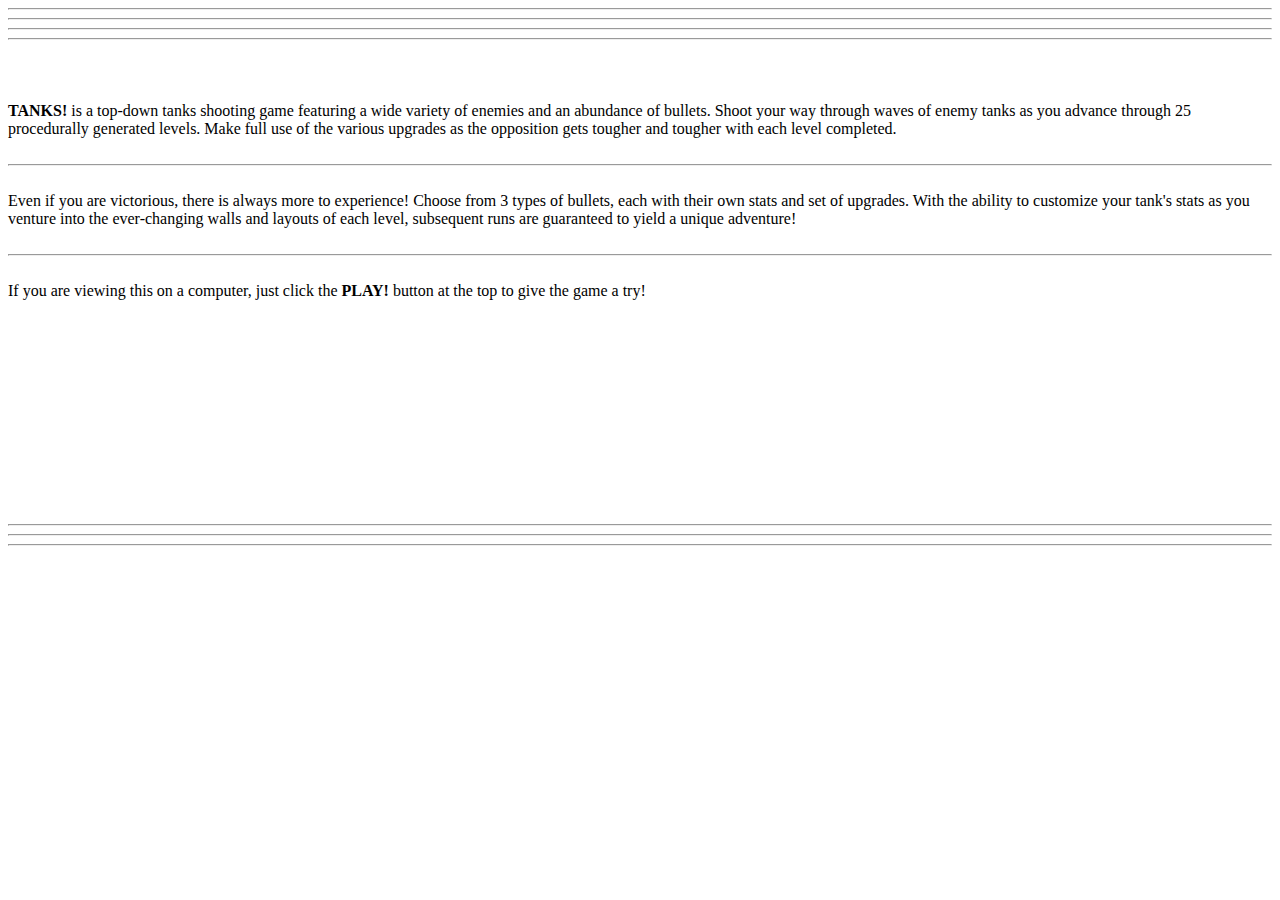
==== index.html @ 1176ae73 "Add files via upload" ====
<!DOCTYPE html>
<html lang="en">
<head>
    <meta charset="utf-8" />
    <meta name="viewport" content="width=device-width, initial-scale=1">
 	<title>TANKS! Site</title>
    <link rel= "stylesheet" type="text/css" href="styles/container.css">
    <link rel= "stylesheet" type="text/css" href="styles/navbar.css">
    <link rel= "stylesheet" type="text/css" href="styles/base-style.css">
    <link rel= "stylesheet" type="text/css" href="styles/index.css">

    <script src="src/index.js" type="module"></script>
    <script src="src/navbar.js" type="module"></script>

</head>

<body>
    <!-- <div class="navbar">
        <a href="#home" class="active">Home</a>
        <a href="#news">News</a>
        <a href="#contact">Contact</a>
        <a href="#about">About</a>
        <a href="javascript:void(0);" class="icon" onclick="myFunction()">
            <i class="fa fa-bars"></i>
        </a>
    </div> -->

    <div class="navbar">
        <hr class="white">
        <hr class="gray">
        <div class ="navbarItems">
            <a href="./index.html" id = "about" class="active"></a>
            <a href="./help.html" id = "help"></a>
            <a href="./play.html" id = "play"></a>
            <a href="./info.html" id = "info"></a>
            <!-- <a href="./game.html" id ="tanks"></a> -->
            <!-- <a href="./faq.html" id = "faq"></a> -->
            <a href="./credits.html" id = "credits"></a>
        </div>
        <hr class="gray">
        <hr class="white">
    </div>

    <br><br>

    
    <div class="container about">
        <div class="container-top about">
            <div class = "border-nw corner"></div>
            <div class = "border-n-left top-bot"></div>
            <div class = "border-n-center title"></div>
            <div class = "border-n-right top-bot"></div>
            <div class = "border-ne corner"></div>
        </div>
        <div class = "border-e side"></div>
        <div class="container-mid">
            <div class = "gray-nw g-corner"></div>
            <div class = "gray-n g-side"></div>
            <div class = "gray-ne g-corner"></div>
            <div class = "gray-e g-side"></div>
            <div class="content about">
                <br>
                <span>
                    <strong>TANKS!</strong> is a top-down tanks shooting game featuring a wide variety of <enemy-font>enemies</enemy-font> and an abundance of bullets. Shoot your way through waves of <enemy-font>enemy</enemy-font> tanks as you advance through 25 procedurally generated levels. Make full use of the various upgrades as the <enemy-font>opposition</enemy-font> gets tougher and tougher with each level completed.
                <span>
                <br><br><hr><br>
                <span>
                    Even if you are <interest-font>victorious</interest-font>, there is always more to experience! Choose from 3 types of bullets, each with their own stats and set of upgrades. With the ability to <interest-font>customize</interest-font> your tank's stats as you venture into the ever-changing walls and layouts of each level, subsequent runs are guaranteed to yield a <interest-font>unique</interest-font> adventure!
                </span>
                <br><br><hr><br>
                <span>
                    If you are viewing this on a computer, just click the <strong>PLAY!</strong> button at the top to give the game a try!
                </span>
                <br><br>
            </div>
            <div class = "gray-w g-side"></div>
            <div class = "gray-se g-corner"></div>
            <div class = "gray-s g-side"></div>
            <div class = "gray-sw g-corner"></div>
        </div>
        <div class = "border-w side"></div>
        <div class="container-bottom">
            <div class = "border-se corner"></div>
            <div class = "border-s top-bot"></div>
            <div class = "border-sw corner"></div>
        </div>
    </div>

    <br><br><br><br>


    <div class="container media">
        <div class="container-top media">
            <div class = "border-nw corner"></div>
            <div class = "border-n-left top-bot"></div>
            <div class = "border-n-center title"></div>
            <div class = "border-n-right top-bot"></div>
            <div class = "border-ne corner"></div>
        </div>
        <div class = "border-e side"></div>
        <div class="container-mid">
            <div class = "gray-nw g-corner"></div>
            <div class = "gray-n g-side"></div>
            <div class = "gray-ne g-corner"></div>
            <div class = "gray-e g-side"></div>
            <div class="content media">
                <br>
                <div class="screenshots">
                    <img src="../images/media/screenshot1.png" alt="" class="screenshot">
                    <img src="../images/media/screenshot2.png" alt="" class="screenshot">
                    <img src="../images/media/screenshot3.png" alt="" class="screenshot">
                    <img src="../images/media/screenshot4.png" alt="" class="screenshot">
                </div>
                <br>
            </div>
            <div class = "gray-w g-side"></div>
            <div class = "gray-se g-corner"></div>
            <div class = "gray-s g-side"></div>
            <div class = "gray-sw g-corner"></div>
        </div>
        <div class = "border-w side"></div>
        <div class="container-bottom">
            <div class = "border-se corner"></div>
            <div class = "border-s top-bot"></div>
            <div class = "border-sw corner"></div>
        </div>
    </div>

    <footer>
        <br><br><br><br>
        <hr class="white">
        <hr class="gray">
        <hr class="white">
        <br>
    </footer>

    <!-- <div class="container test">
        <div class="container-top test">
            <div class = "border-nw corner"></div>
            <div class = "border-n-left top-bot"></div>
            <div class = "border-n-center title"></div>
            <div class = "border-n-right top-bot"></div>
            <div class = "border-ne corner"></div>
        </div>
        <div class = "border-e side"></div>
        <div class="container-mid">
            <div class = "gray-nw g-corner"></div>
            <div class = "gray-n g-side"></div>
            <div class = "gray-ne g-corner"></div>
            <div class = "gray-e g-side"></div>
            <div class="content test">Lorem ipsum dolor sit amet consectetur adipisicing elit. Voluptas, quod nisi. Soluta quia deleniti nihil ut amet dolores officia, nostrum, qui dolore quisquam alias eveniet sequi dicta libero voluptas eius incidunt aperiam voluptatum! Mollitia corrupti velit accusantium ea blanditiis praesentium ex nostrum temporibus pariatur maxime voluptate magnam aspernatur, suscipit animi, odio, impedit reiciendis repudiandae est.</div>
            <div class = "gray-w g-side"></div>
            <div class = "gray-se g-corner"></div>
            <div class = "gray-s g-side"></div>
            <div class = "gray-sw g-corner"></div>
        </div>
        <div class = "border-w side"></div>
        <div class="container-bottom">
            <div class = "border-se corner"></div>
            <div class = "border-s top-bot"></div>
            <div class = "border-sw corner"></div>
        </div>
    </div> -->

    <!-- <div class = "content-container">
        <div class = "content">Lorem, ipsum dolor sit amet consectetur adipisicing elit. Beatae nostrum quis ullam in sit consequuntur quaerat. Quisquam, amet? Mollitia alias officiis nam ad. Aspernatur illo mollitia labore temporibus ex nostrum esse, voluptates magnam molestias enim maiores at illum quam incidunt facere, atque, debitis dicta magni numquam eius placeat explicabo molestiae. Neque praesentium ut hic vero quae sapiente laudantium dolorum a! Distinctio qui recusandae laborum, nam optio perferendis, inventore nostrum dolorem vel laboriosam illo. Blanditiis nisi provident voluptatem totam saepe quasi aperiam ad illum! Eveniet dolorum quia impedit magnam eaque exercitationem totam quidem nihil ad iure consequuntur aspernatur excepturi neque, perspiciatis maiores ea? Libero, alias quidem reiciendis impedit necessitatibus error nemo adipisci perspiciatis ipsum iure sequi deserunt, tempore distinctio veritatis incidunt possimus inventore repellat fugiat ullam temporibus eligendi! Laudantium, neque facilis quidem fugit repudiandae nulla ut obcaecati inventore? Culpa nisi nulla voluptatibus unde ex, non molestias necessitatibus excepturi, dolores soluta debitis odio praesentium voluptatum beatae eum quidem animi rem officia quos vel iure repudiandae consectetur! Culpa repellendus doloribus iusto beatae iure omnis dolorem porro nostrum quod, ea quisquam! Rerum, minima pariatur consectetur rem voluptates doloribus. Repellendus, voluptas harum omnis odit veniam adipisci voluptatibus, optio dignissimos labore ducimus in enim quasi dolor cum commodi. Quis tempore vero dolorem dolore, odio inventore rem repudiandae. Aliquam earum accusantium doloremque nobis aspernatur a voluptatibus sunt iste unde cumque dolor facere illum minus, facilis veritatis ipsum, velit sint deserunt suscipit, asperiores laborum consequuntur similique! Magni quae tempora, itaque doloribus necessitatibus possimus ad quas fuga id, eaque temporibus ut deserunt veniam ratione perferendis distinctio delectus a praesentium rem perspiciatis? Dignissimos officiis id deleniti mollitia magni voluptate accusamus soluta placeat deserunt minus corporis ullam in, eveniet unde nulla eligendi. Minima animi praesentium id rem quam amet sed quae, pariatur recusandae. Natus ipsam at provident vero, est explicabo repudiandae aperiam reprehenderit nihil optio cum dolores ab animi dignissimos hic id reiciendis harum et suscipit maiores, doloribus deleniti? Ab consectetur aliquid rem obcaecati aut est impedit! Assumenda officia error illum magni veritatis praesentium eius placeat sapiente! Eum, consectetur vel similique eaque, aut excepturi sequi doloribus perspiciatis rem est assumenda et consequuntur quisquam quos ab sit ipsa. Minus corporis necessitatibus ipsum, quibusdam itaque quas hic. Nam vel voluptas voluptatibus sed ad! Aut dignissimos numquam, mollitia eum officiis odit aspernatur sit voluptates debitis amet consequuntur distinctio, voluptatibus perspiciatis dolores, facere voluptatem quibusdam dolore ea aliquid! Quibusdam maxime laboriosam, nulla odit explicabo aspernatur in possimus consequuntur vero maiores! Voluptates aut a nesciunt quis deleniti ex reiciendis magnam possimus voluptas officiis ducimus, ipsum perferendis. Provident tenetur voluptates nemo velit iusto alias cum eveniet neque, at earum vel sunt minus illum repellat dolores libero laborum consequuntur quisquam ad? Tenetur corporis quibusdam, modi tempora explicabo cum aut quis nesciunt doloribus ut.</div>
        <div class = "border-nw corner"></div>
        <br>
        <div class = "border-n top-bot"></div>
        <br>
        <div class = "border-ne corner"></div>
        <br>
        <div class = "border-e side"></div>
        <br>
        <div class = "border-se corner"></div>
        <br>
        <div class = "border-s top-bot"></div>
        <br>
        <div class = "border-sw corner"></div>
        <br>
        <div class = "border-w side"></div>

        <img src="images/borders/test.png" alt="" class ="border-top">
        <img src="images/.png" alt="" id ="border-left">
        <img src="images/.png" alt="" id ="border-right">
        <img src="images/.png" alt="" id ="border-top">
        <img src="images/.png" alt="" id ="border-bottom">
    </div> -->
</body>
</html>
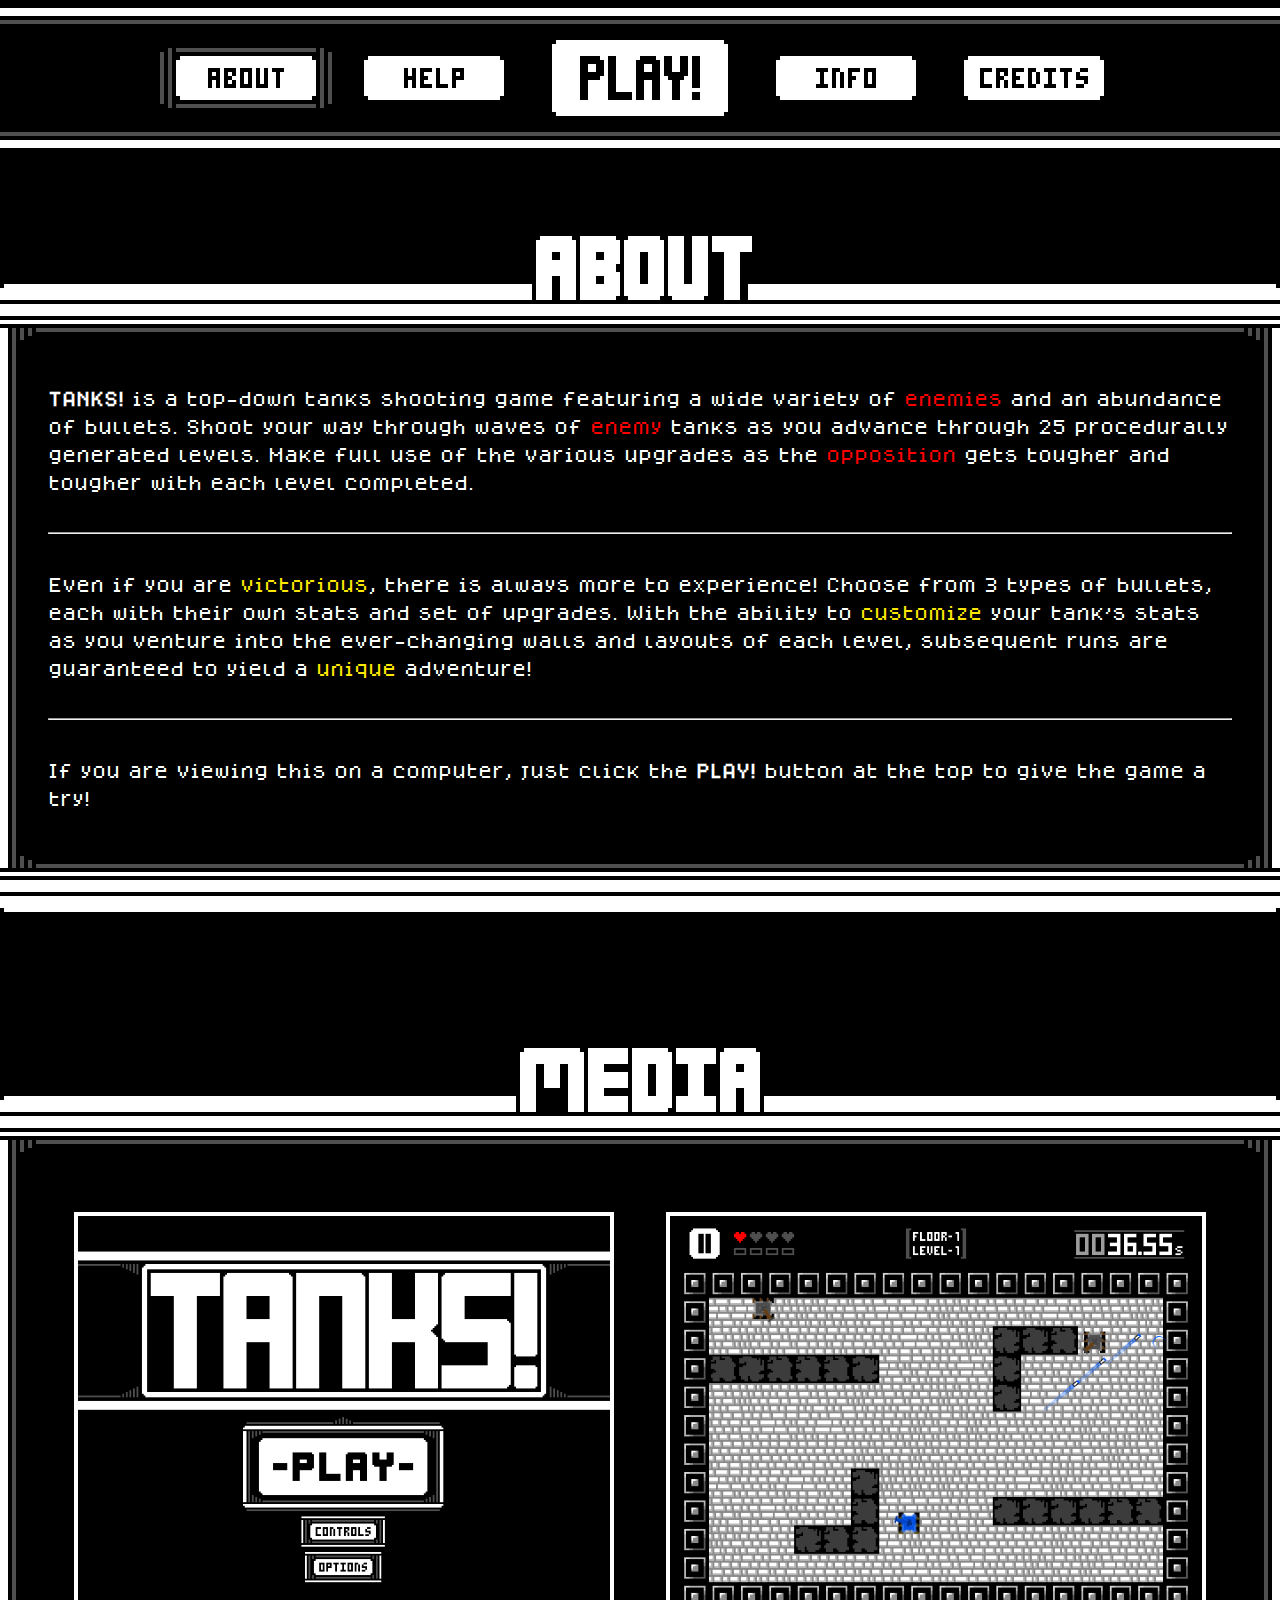
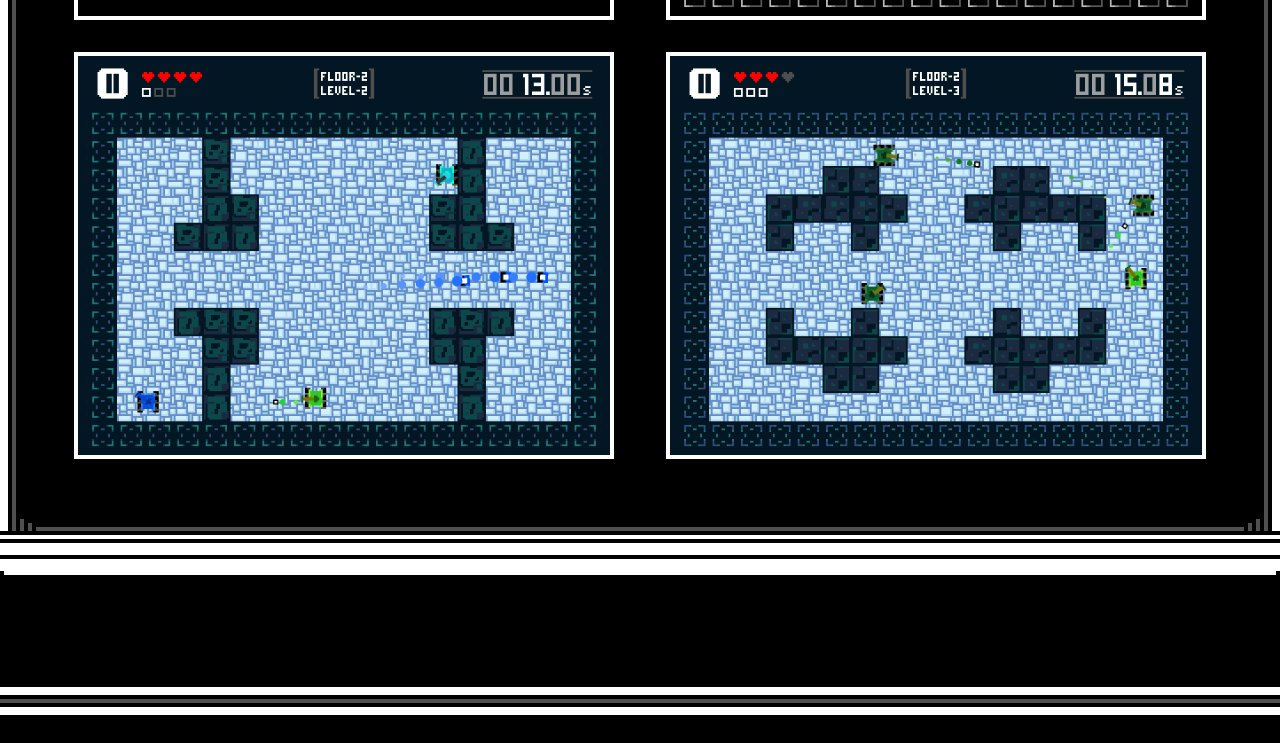
==== commit f1394797: "Add files via upload" ====
--- a/index.html
+++ b/index.html
@@ -106,10 +106,10 @@
             <div class="content media">
                 <br>
                 <div class="screenshots">
-                    <img src="../images/media/screenshot1.png" alt="" class="screenshot">
-                    <img src="../images/media/screenshot2.png" alt="" class="screenshot">
-                    <img src="../images/media/screenshot3.png" alt="" class="screenshot">
-                    <img src="../images/media/screenshot4.png" alt="" class="screenshot">
+                    <img src="images/media/screenshot1.png" alt="" class="screenshot">
+                    <img src="images/media/screenshot2.png" alt="" class="screenshot">
+                    <img src="images/media/screenshot3.png" alt="" class="screenshot">
+                    <img src="images/media/screenshot4.png" alt="" class="screenshot">
                 </div>
                 <br>
             </div>
--- a/styles/container.css
+++ b/styles/container.css
@@ -0,0 +1,157 @@
+.container{
+    /* width: 1200px; */
+    width: 1280px;
+    margin: 0 auto;
+    margin-top: 32px;
+    position: relative;
+    
+    /* border: 1px white dotted; */
+}
+.container-mid{
+    padding: 0.1px;
+}
+.content{
+    /* display: inline-block; */
+    position: relative;
+    /* made obsolete by the margin-top in the .container style  */
+    /* margin-top: 88px;                    */
+    margin-bottom: 72px;
+    margin-right: 48px;
+    margin-left: 48px;
+
+    /* border: 1px white solid; */
+}
+
+.g-corner{
+    background-image: url(../images/borders/gray-corner.png);
+    height: 16px;
+    width: 24px;
+}.g-side{
+    background-image: url(../images/borders/gray-flat.png);
+    height: 4px;
+    width: 4px;
+}
+
+.gray-nw{
+    position: absolute;
+    top: 44px;
+    left: 12px;
+}.gray-n{
+    position: absolute;
+    top: 44px;
+    left: 36px;
+
+    width: calc(100% - 72px);
+}.gray-ne{
+    transform: scaleX(-1);
+    position: absolute;
+    top: 44px;
+    right: 12px;
+}.gray-e{
+    position: absolute;
+    top: 60px;
+    right: 12px;
+
+    height: calc(100% - 120px);
+}.gray-se{
+    transform: scale(-1, -1);
+    position: absolute;
+    bottom: 44px;
+    right: 12px;
+}.gray-s{
+    transform: scaleY(-1);
+    position: absolute;
+    bottom: 44px;
+    left: 36px;
+
+    width:  calc(100% - 72px);
+}.gray-sw{
+    transform: scaleY(-1);
+    position: absolute;
+    bottom: 44px;
+    left: 12px;
+}.gray-w{
+    position: absolute;
+    top: 60px;
+    left: 12px;
+    height: calc(100% - 120px);
+}
+
+.corner{
+    background-image: url(../images/borders/border-nw.png);
+    height: 40px;
+    width: 16px;
+}.side{
+    background-image: url(../images/borders/border-ew.png);
+    /* height: 40px; */
+    width: 8px;
+}.top-bot{
+    background-image: url(../images/borders/border-ns.png);
+    height: 40px;
+    /* width: 16px; */
+}
+
+.border-nw{
+    position: absolute;
+    top: 0px;
+    left: 0px;
+}.border-n{
+    position: absolute;
+    top: 0px;
+    left: 16px;
+
+    width:  calc(100% - 30px);
+}.border-ne{
+    transform: scaleX(-1);
+    position: absolute;
+    top: 0px;
+    right: 0px;
+}.border-e{
+    position: absolute;
+    top: 44px;
+    right: 0px;
+
+    height: calc(100% - 88px);
+}.border-se{
+    transform: scale(-1, -1);
+    position: absolute;
+    bottom: 0px;
+    right: 0px;
+}.border-s{
+    transform: scaleY(-1);
+    position: absolute;
+    bottom: 0px;
+    left: 16px;
+
+    width:  calc(100% - 30px);;
+}.border-sw{
+    transform: scaleY(-1);
+    position: absolute;
+    bottom: 0px;
+}.border-w{
+    position: absolute;
+    top: 44px;
+    left: 0px;
+
+    height: calc(100% - 88px);
+}
+
+.border-n-left{
+    position: absolute;
+    top: 0px;
+    left: 16px;
+
+    width:  calc(50% - 124px);
+}.border-n-center{
+    position: absolute;
+    top: -48px;
+
+    left: 50%;
+    transform: translate(-50%, 0);
+}.border-n-right{
+    position: absolute;
+    top: 0px;
+    right: 16px;
+
+    width:  calc(50% - 124px);
+}--- a/styles/navbar.css
+++ b/styles/navbar.css
@@ -0,0 +1,129 @@
+.navbar{
+    width: 100%;
+    margin: 8px 0;
+}
+
+.navbarItems {
+    display: flex;
+    flex-direction: row;
+    flex-wrap: nowrap;
+    justify-content: center;
+    padding: 4px 0;
+
+    /* border: 1px white solid; */
+}
+.navbar #play{
+    background: url(../images/buttons/playbutton.png) no-repeat;
+    cursor: pointer;
+    border: none;
+    width: 208px;
+    height: 92px;
+    margin: auto 8px;
+    /* border: 1px white solid; */
+}.navbar #play:hover{
+    background: url(../images/buttons/playhover.png) no-repeat;
+}.navbar #play.active{
+    background: url(../images/buttons/playactive.png) no-repeat;
+}
+
+.navbar #about{
+    background: url(../images/buttons/aboutbutton.png) no-repeat;
+    cursor: pointer;
+    border: none;
+    width: 172px;
+    height: 60px;
+    margin: auto 8px;
+    /* border: 1px white solid; */
+}.navbar #about:hover{
+    background: url(../images/buttons/abouthover.png) no-repeat;
+}.navbar #about.click{
+    background: url(../images/buttons/aboutclick.png) no-repeat;
+}.navbar #about.active{
+    background: url(../images/buttons/aboutactive.png) no-repeat;
+}
+
+.navbar #help{
+    background: url(../images/buttons/helpbutton.png) no-repeat;
+    cursor: pointer;
+    border: none;
+    width: 172px;
+    height: 60px;
+    margin: auto 8px;
+    /* border: 1px white solid; */
+}.navbar #help:hover{
+    background: url(../images/buttons/helphover.png) no-repeat;
+}.navbar #help.active{
+    background: url(../images/buttons/helpactive.png) no-repeat;
+}
+
+.navbar #info{
+    background: url(../images/buttons/infobutton.png) no-repeat;
+    cursor: pointer;
+    border: none;
+    width: 172px;
+    height: 60px;
+    margin: auto 8px;
+    /* border: 1px white solid; */
+}.navbar #info:hover{
+    background: url(../images/buttons/infohover.png) no-repeat;
+}.navbar #info.active{
+    background: url(../images/buttons/infoactive.png) no-repeat;
+}
+
+.navbar #faq{
+    background: url(/images/buttons/faqbutton.png) no-repeat;
+    cursor: pointer;
+    border: none;
+    width: 172px;
+    height: 60px;
+    margin: auto 8px;
+    /* border: 1px white solid; */
+}.navbar #faq:hover{
+    background: url(/images/buttons/faqhover.png) no-repeat;
+}.navbar #faq.active{
+    background: url(/images/buttons/faqactive.png) no-repeat;
+}
+
+.navbar #credits{
+    background: url(../images/buttons/creditsbutton.png) no-repeat;
+    cursor: pointer;
+    border: none;
+    width: 172px;
+    height: 60px;
+    margin: auto 8px;
+    /* border: 1px white solid; */
+}.navbar #credits:hover{
+    background: url(../images/buttons/creditshover.png) no-repeat;
+}.navbar #credits.click{
+    background: url(../images/buttons/creditsclick.png) no-repeat;
+}.navbar #credits.active{
+    background: url(../images/buttons/creditsactive.png) no-repeat;
+}
+
+.navbar #tanks{
+    background: url(../images/buttons/tanksbutton.png) no-repeat;
+    cursor: pointer;
+    border: none;
+    width: 172px;
+    height: 60px;
+    margin: 0 8px;
+    /* border: 1px white solid; */
+}.navbar #tanks:hover{
+    background: url(/images/buttons/tankshover.png) no-repeat;
+}.navbar #tanks.click{
+    background: url(/images/buttons/tanksclick.png) no-repeat;
+}.navbar #tanks.active{
+    background: url(/images/buttons/tanksactive.png) no-repeat;
+}
+
+.white{
+    border: 4px white solid;    
+    margin: 0;
+    /* margin-bottom: 16px; */
+}
+
+.gray{
+    border: 2px #4f4f4f solid;    
+    margin: 4px 0;
+    /* margin-bottom: 16px; */
+}--- a/styles/base-style.css
+++ b/styles/base-style.css
@@ -0,0 +1,63 @@
+@font-face {
+    font-family: minecraft;
+    src: url(../fonts/Minecraftia-Regular.ttf);
+}
+
+@font-face {
+    font-family: dogicaMono;
+    src: url(../fonts/dogica.ttf);
+}
+
+@font-face {
+    font-family: dogica;
+    src: url(../fonts/dogicapixel.ttf);
+}
+
+body
+{
+    background-color:black;
+    color: white;
+    width: 100%;
+    margin: 0 auto;
+    font-family: dogica;
+    font-size: 16px;
+    line-height: 28px;
+}
+
+.centered{
+    text-align: center;
+}
+
+a:link{
+    text-decoration: none;
+    transition: .2s;
+    background-color:white;
+    color: black;
+}a:visited{
+    background-color:black;
+    color: white;
+}a:hover{
+    background-color:white;
+    color: black;
+}
+
+interest-font{
+    color: #ffe600;
+}
+
+enemy-font{
+    color: red;
+}
+
+pixi-font{
+    color: #ff3075;
+}
+howler-font{
+    color: #ebd1b9;
+}
+aseprite-font{
+    color: #bba8bd;
+}
+itch-font{
+    color: #ff6969;
+}--- a/styles/index.css
+++ b/styles/index.css
@@ -0,0 +1,68 @@
+/* .container .apropos .title{
+    background-image: url(../images/borders/apropos-title.png);
+    height: 88px;
+    width: 344px;
+}
+.container .apropos{
+    margin-top: 72px;
+}
+.apropos .border-n-left{
+    width:  calc(50% - 172px);
+}.apropos .border-n-right{
+    width:  calc(50% - 172px);
+} */
+
+.container .about .title{
+    background-image: url(../images/borders/about-title.png);
+    height: 88px;
+    width: 248px;
+}
+.container .about{
+    margin-top: 72px;
+}
+.about .border-n-left{
+    width:  calc(50% - 124px);
+}.about .border-n-right{
+    width:  calc(50% - 124px);
+}
+
+
+
+.container .media .title{
+    background-image: url(../images/borders/media-title.png);
+    height: 88px;
+    width: 280px;
+}
+.container .media{
+    margin-top: 72px;
+}
+.media .border-n-left{
+    width:  calc(50% - 140px);
+}.media .border-n-right{
+    width:  calc(50% - 140px);
+}
+
+
+.container .test .title{
+    background-image: url(../images/borders/test-title.png);
+    height: 88px;
+    width: 216px;
+}
+.container .test{
+    margin-top: 72px;
+    
+    /* border: 1px white solid; */
+}
+
+.screenshots{
+    display: flex;
+    flex-direction: row;
+    flex-wrap: wrap;
+    justify-content: space-evenly;
+}
+
+.screenshot{
+    border: 4px white solid;
+    max-width: 45%;
+    margin: 16px auto;
+}